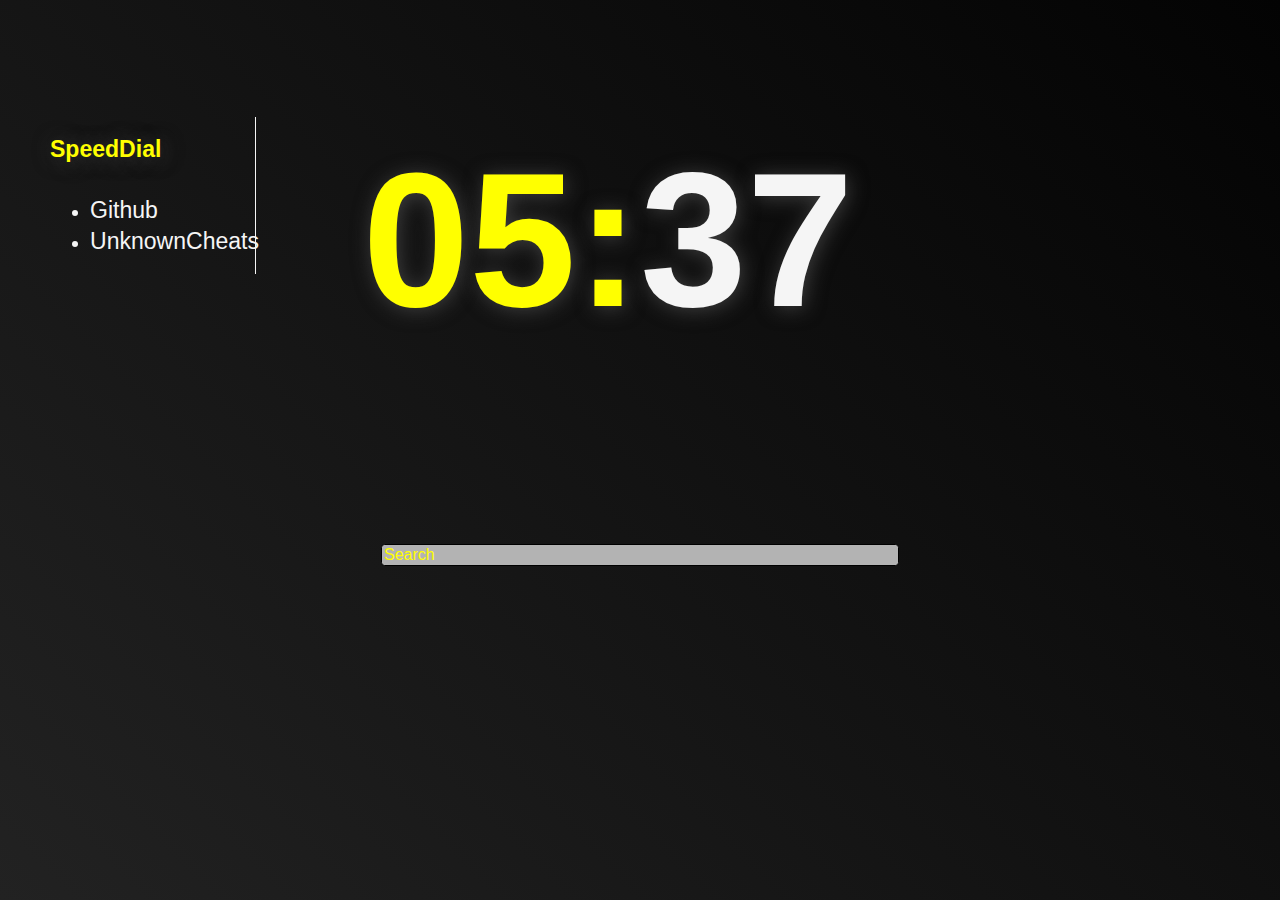
==== Index.html @ c4ecf294 "rework" ====
<!DOCTYPE html>
<html lang="en">
<head>
    <meta charset="UTF-8">
    <meta name="viewport" content="width=device-width, initial-scale=1.0">
    <title>NewTab</title>
    <link rel="stylesheet" href="styles.css">  
    <link rel="icon" type="image/svg" href="icon.svg">
</head>
<body>   
<div class="container">
<!-- Clock-->
    <h1 id="clock-min"></h1>
    <h1 id="clock-h"></h1>
    <script src="clock-min.js"></script>
    <script src="clock-h.js"></script>

<!-- Search bar-->
    <div class="search"> 
        <form action="https://www.google.com/search" method="GET">
            <input type="text" name="q" placeholder="Search">       
    </div>  
<!--Notes
    <div class="Notes">
        <h2>Notes</h2>
        <div id="array-container"></div>
        <span onclick="addnote()">add</span>
    </div>
    <script src="notes.js"></script> -->
<!--SpeedDial-->
    <div class="SpeedDial">
        <h2>SpeedDial</h2>
        <ul id="speedlist">
            <li><a href="https://www.github.com">Github</a></li>
            <li><a href="https://www.unknowncheats.me/forum/other-games/614330-vampire-survivors-cheat-table.html">UnknownCheats</a></li>
        </ul>
    </div>
</div>
</body>
</html>
---- styles.css ----
:root {
  --tcolor: yellow;
  --tcolor2: whitesmoke;
  --tcolor3: hsl(0, 0%, 70%);
}

body {
  margin: 0;
  background-image: linear-gradient(45deg, #222222, #030303);
  background-position: center;
  background-attachment: fixed;
  background-size: cover;
  font-family: "Trebuchet MS", "Lucida Sans Unicode", "Lucida Grande",
    "Lucida Sans", Arial, sans-serif;
}
.container {
  display: grid;
  grid-template-columns: 20vw 30vw 30vw 20vw;
  grid-template-rows: 13vh auto 30vh auto 34vh;
}
/*Clock*/
#clock-h {
  grid-row: 1 / 1;
  grid-column: 2 / 3;
  justify-self: end;
  font-size: 12em;
  color: var(--tcolor);
  text-shadow: #3f3f3f 2px 2px 20px;
  user-select: none;
}
#clock-min {
  grid-row: 1 / 1;
  grid-column: 3 / 4;
  justify-self: start;
  font-size: 12em;
  color: var(--tcolor2);
  text-shadow: #3f3f3f 2px 2px 20px;
  user-select: none;
}
/*Search*/
.search {
  grid-row: 4 / 5;
  grid-column: 2 / 4;
  justify-self: center;
  align-self: center;
  user-select: none;
}
.search input {
  height: 2vh;
  width: 40vw;
  border-radius: 3.5px;
  background-color: var(--tcolor3);
  color: black;
  font-size: 16px;
  border: 1px solid black;
}
.search input::placeholder {
  color: var(--tcolor);
}
.search input:focus {
  border-color: var(--tcolor2);
}
.search input:hover {
  background-color: hsl(0, 0%, 63%);
  cursor: pointer;
}
/*Notes
.Notes {
  grid-row: 2/2;
  grid-column: 3/4;

  color: white;
  font-size: 1.2em;
  margin-top: 0.5vh;
  padding-left: 25px;
  border-left: 1px solid white;
}
.Notes h2 {
  color: var(--tcolor);
  text-shadow: #3f3f3f 2px 2px 20px;
  font-size: 1.3em;
  user-select: none;
}*/
/*SpeedDial*/
.SpeedDial {
  grid-row: 2/2;
  grid-column: 1/2;
  justify-self: stretch;
  font-size: 1.2em;
  padding-left: 50px;
  user-select: none;
  border-right: 1px solid var(--tcolor2);
}
.SpeedDial h2 {
  color: var(--tcolor);
  text-shadow: #3f3f3f 2px 2px 20px;
  font-size: 1.2em;
  font-weight: bold;
}
.SpeedDial ul {
  padding-top: 10px;
  color: var(--tcolor2);
}
.SpeedDial li {
  border-radius: 2px;
  width: 10vw;
  margin-top: 0.5vh;
}
.SpeedDial a {
  text-decoration: none;
  font-style: normal;
  font-size: 1.2em;
  color: var(--tcolor2);
}
.SpeedDial a:visited {
  color: var(--tcolor2);
}
.SpeedDial a:hover {
  color: var(--tcolor3);
}
span {
  background-color: red;
}
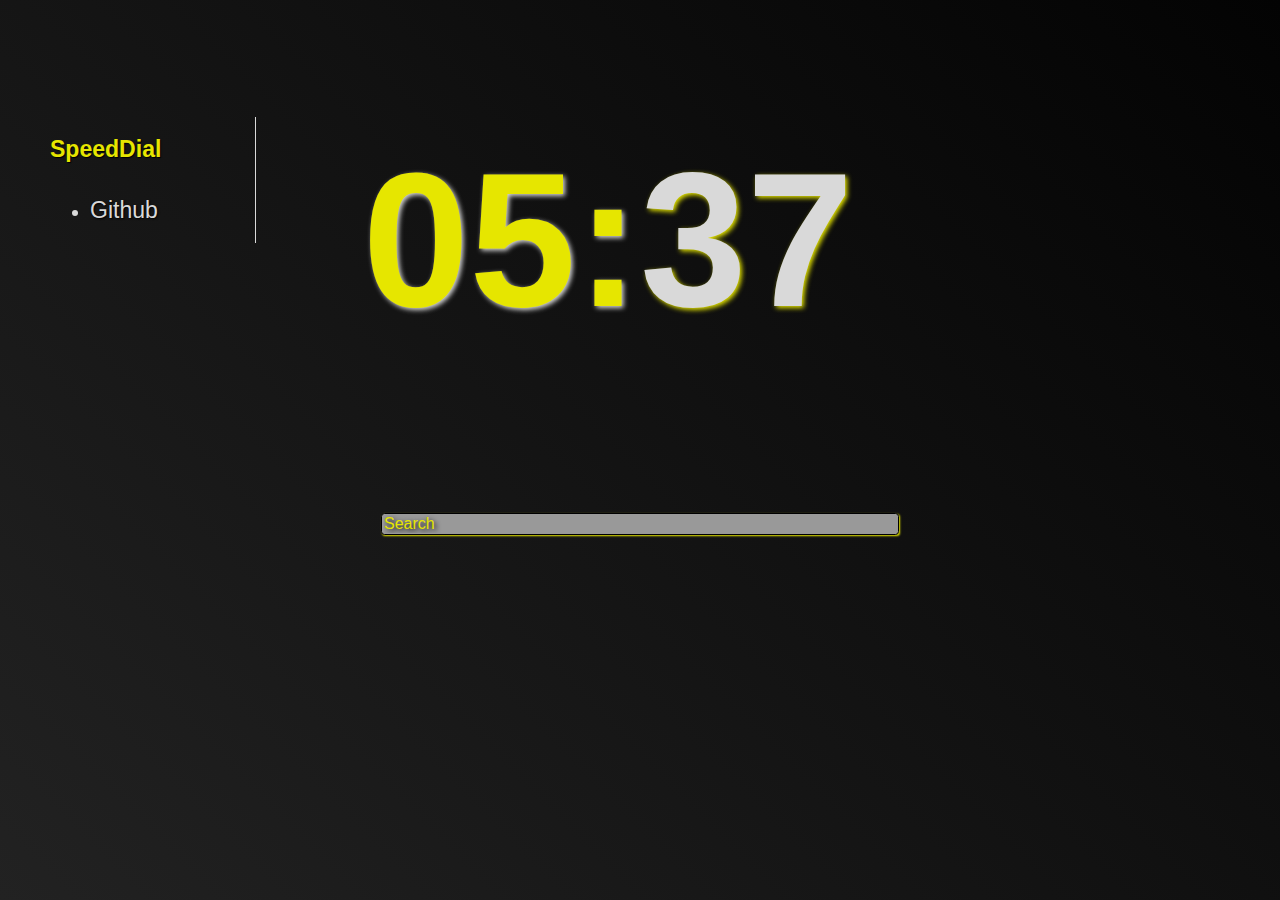
==== commit 60f89cab: "color changes" ====
--- a/Index.html
+++ b/Index.html
@@ -12,7 +12,6 @@
 <!-- Clock-->
     <h1 id="clock-min"></h1>
     <h1 id="clock-h"></h1>
-    <script src="clock-min.js"></script>
     <script src="clock-h.js"></script>
 
 <!-- Search bar-->
@@ -32,8 +31,6 @@
         <h2>SpeedDial</h2>
         <ul id="speedlist">
             <li><a href="https://www.github.com">Github</a></li>
-            <li><a href="https://www.unknowncheats.me/forum/other-games/614330-vampire-survivors-cheat-table.html">UnknownCheats</a></li>
-        </ul>
     </div>
 </div>
 </body>
--- a/styles.css
+++ b/styles.css
@@ -1,7 +1,7 @@
 :root {
-  --tcolor: yellow;
-  --tcolor2: whitesmoke;
-  --tcolor3: hsl(0, 0%, 70%);
+  --tcolor: hsl(60, 100%, 45%);
+  --tcolor2: hsl(0, 0%, 85%);
+  --tcolor3: hsl(0, 0%, 60%);
 }
 
 body {
@@ -22,19 +22,19 @@
 #clock-h {
   grid-row: 1 / 1;
   grid-column: 2 / 3;
-  justify-self: end;
+  justify-self: self-end;
   font-size: 12em;
   color: var(--tcolor);
-  text-shadow: #3f3f3f 2px 2px 20px;
+  text-shadow: var(--tcolor2) 2px 2px 5px;
   user-select: none;
 }
 #clock-min {
   grid-row: 1 / 1;
   grid-column: 3 / 4;
-  justify-self: start;
+  justify-self: self-start;
   font-size: 12em;
   color: var(--tcolor2);
-  text-shadow: #3f3f3f 2px 2px 20px;
+  text-shadow: var(--tcolor) 2px 2px 5px;
   user-select: none;
 }
 /*Search*/
@@ -51,11 +51,14 @@
   border-radius: 3.5px;
   background-color: var(--tcolor3);
   color: black;
+  text-shadow: var(--tcolor) 1px 1px 1px;
   font-size: 16px;
   border: 1px solid black;
+  box-shadow: var(--tcolor) 1px 1px 2px;
 }
 .search input::placeholder {
   color: var(--tcolor);
+  text-shadow: black 2px 2px 5px;
 }
 .search input:focus {
   border-color: var(--tcolor2);
@@ -93,13 +96,14 @@
 }
 .SpeedDial h2 {
   color: var(--tcolor);
-  text-shadow: #3f3f3f 2px 2px 20px;
+  text-shadow: black 1px 1px 1px;
   font-size: 1.2em;
   font-weight: bold;
 }
 .SpeedDial ul {
   padding-top: 10px;
   color: var(--tcolor2);
+  text-shadow: black 1px 1px 2px;
 }
 .SpeedDial li {
   border-radius: 2px;
@@ -118,6 +122,3 @@
 .SpeedDial a:hover {
   color: var(--tcolor3);
 }
-span {
-  background-color: red;
-}
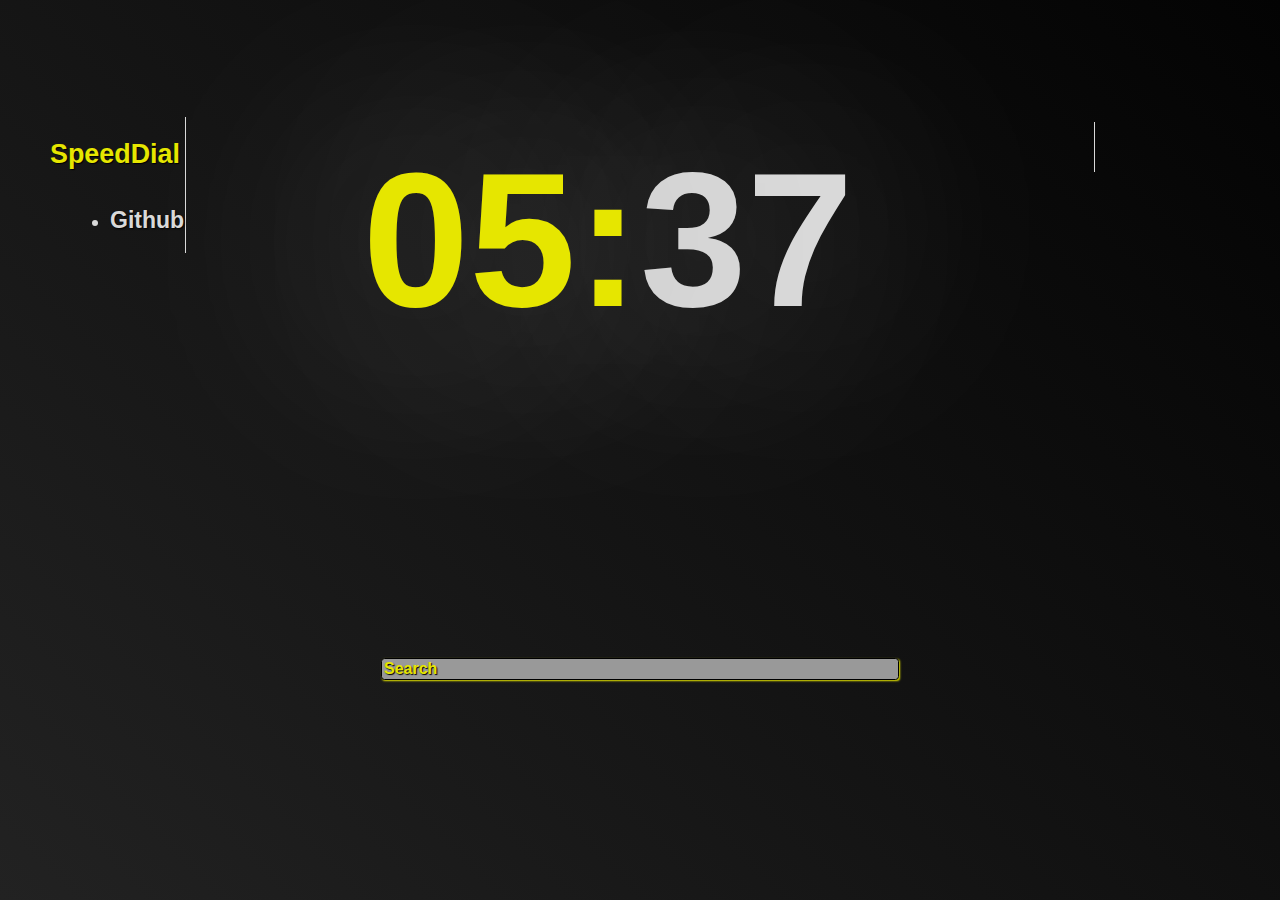
==== commit 6e7e0900: "Weather" ====
--- a/Index.html
+++ b/Index.html
@@ -27,6 +27,9 @@
     </div>
     <script src="notes.js"></script> -->
 <!--SpeedDial-->
+<!--Weather-->
+        <iframe id="Weather" src="https://wttr.in/As Salt?format=3"></iframe>
+<!--SpeedDial-->
     <div class="SpeedDial">
         <h2>SpeedDial</h2>
         <ul id="speedlist">
--- a/styles.css
+++ b/styles.css
@@ -16,7 +16,7 @@
 .container {
   display: grid;
   grid-template-columns: 20vw 30vw 30vw 20vw;
-  grid-template-rows: 13vh auto 30vh auto 34vh;
+  grid-template-rows: 13vh auto 45vh auto;
 }
 /*Clock*/
 #clock-h {
@@ -25,7 +25,7 @@
   justify-self: self-end;
   font-size: 12em;
   color: var(--tcolor);
-  text-shadow: var(--tcolor2) 2px 2px 5px;
+  text-shadow: var(--tcolor3) 2px 2px 500px;
   user-select: none;
 }
 #clock-min {
@@ -34,7 +34,7 @@
   justify-self: self-start;
   font-size: 12em;
   color: var(--tcolor2);
-  text-shadow: var(--tcolor) 2px 2px 5px;
+  text-shadow: var(--tcolor3) 2px 2px 500px;
   user-select: none;
 }
 /*Search*/
@@ -51,14 +51,15 @@
   border-radius: 3.5px;
   background-color: var(--tcolor3);
   color: black;
-  text-shadow: var(--tcolor) 1px 1px 1px;
+  text-shadow: var(--tcolor2) 1px 1px 1px;
   font-size: 16px;
+  font-weight: 700;
   border: 1px solid black;
   box-shadow: var(--tcolor) 1px 1px 2px;
 }
 .search input::placeholder {
   color: var(--tcolor);
-  text-shadow: black 2px 2px 5px;
+  text-shadow: black 1px 1px 1px;
 }
 .search input:focus {
   border-color: var(--tcolor2);
@@ -67,23 +68,18 @@
   background-color: hsl(0, 0%, 63%);
   cursor: pointer;
 }
-/*Notes
-.Notes {
+/*Weather*/
+#Weather{
   grid-row: 2/2;
-  grid-column: 3/4;
-
-  color: white;
-  font-size: 1.2em;
+  grid-column: 4/5;
+  height: 50px;
+  width: 200px;
+  border: none;
   margin-top: 0.5vh;
-  padding-left: 25px;
-  border-left: 1px solid white;
+  padding-left: 20px;
+  border-left: 1px solid var(--tcolor2);
+  margin-left: 70px;
 }
-.Notes h2 {
-  color: var(--tcolor);
-  text-shadow: #3f3f3f 2px 2px 20px;
-  font-size: 1.3em;
-  user-select: none;
-}*/
 /*SpeedDial*/
 .SpeedDial {
   grid-row: 2/2;
@@ -93,22 +89,26 @@
   padding-left: 50px;
   user-select: none;
   border-right: 1px solid var(--tcolor2);
+  margin-right: 70px;
 }
 .SpeedDial h2 {
   color: var(--tcolor);
   text-shadow: black 1px 1px 1px;
-  font-size: 1.2em;
-  font-weight: bold;
+  font-size: 1.4em;
+  font-weight: 800;
 }
 .SpeedDial ul {
   padding-top: 10px;
+  padding-left: 60px;
   color: var(--tcolor2);
   text-shadow: black 1px 1px 2px;
+  font-weight: 600;
 }
 .SpeedDial li {
   border-radius: 2px;
   width: 10vw;
   margin-top: 0.5vh;
+  font-weight: 600;
 }
 .SpeedDial a {
   text-decoration: none;
@@ -118,7 +118,9 @@
 }
 .SpeedDial a:visited {
   color: var(--tcolor2);
+  font-weight: 600;
 }
 .SpeedDial a:hover {
   color: var(--tcolor3);
+  font-weight: 700;
 }
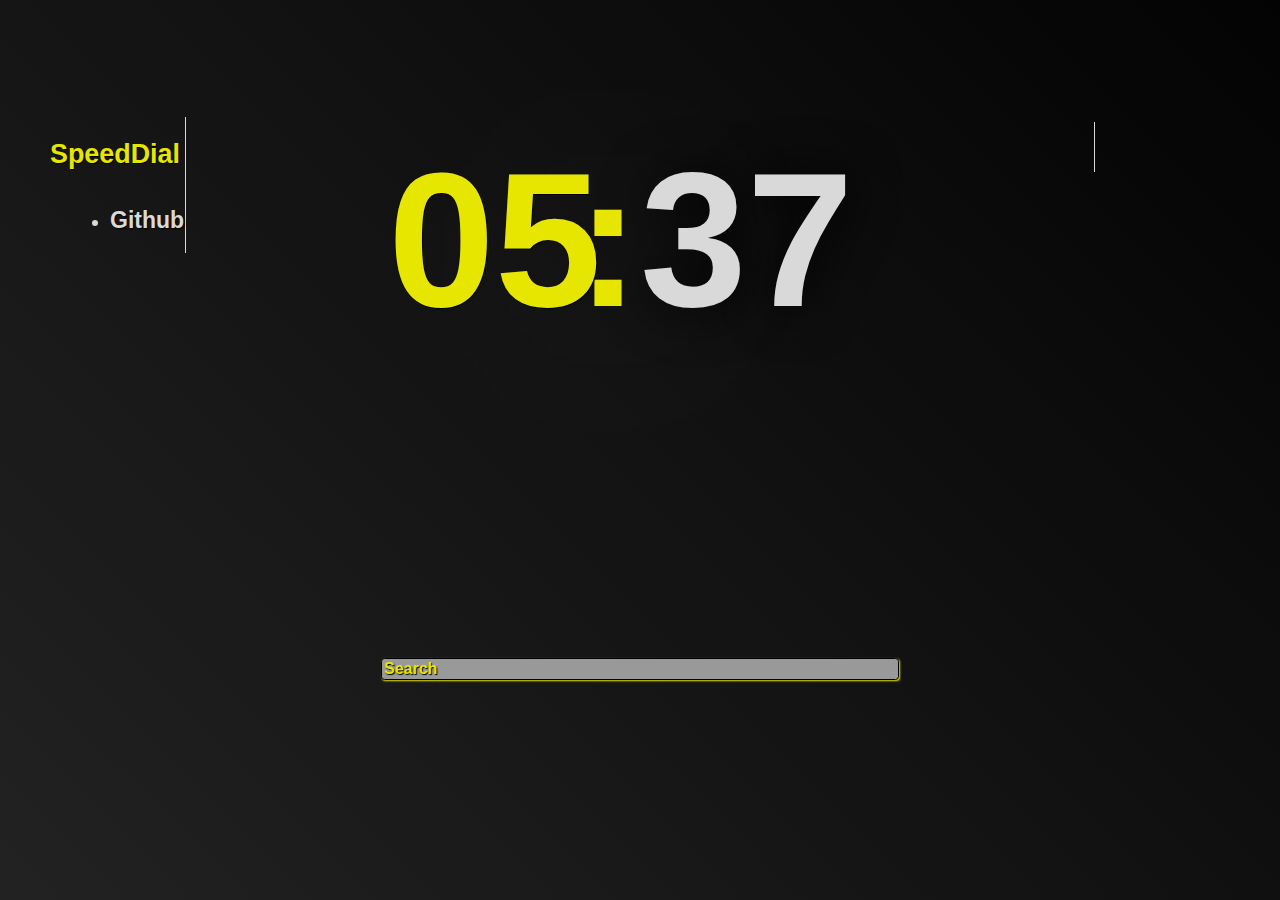
==== commit 0adb650f: "blur" ====
--- a/Index.html
+++ b/Index.html
@@ -11,6 +11,7 @@
 <div class="container">
 <!-- Clock-->
     <h1 id="clock-min"></h1>
+    <h1 id="dors">:</h1>
     <h1 id="clock-h"></h1>
     <script src="clock-h.js"></script>
 
--- a/styles.css
+++ b/styles.css
@@ -2,6 +2,7 @@
   --tcolor: hsl(60, 100%, 45%);
   --tcolor2: hsl(0, 0%, 85%);
   --tcolor3: hsl(0, 0%, 60%);
+  --tcolor4: hsl(0, 0%, 0%);
 }
 
 body {
@@ -25,8 +26,9 @@
   justify-self: self-end;
   font-size: 12em;
   color: var(--tcolor);
-  text-shadow: var(--tcolor3) 2px 2px 500px;
+  text-shadow: var(--tcolor4) 1px 1px 1px;
   user-select: none;
+  padding-right: 3vw;
 }
 #clock-min {
   grid-row: 1 / 1;
@@ -34,7 +36,16 @@
   justify-self: self-start;
   font-size: 12em;
   color: var(--tcolor2);
-  text-shadow: var(--tcolor3) 2px 2px 500px;
+  text-shadow: var(--tcolor4) 2px 2px 50px;
+  user-select: none;
+}
+#dors{
+  grid-row: 1 / 1;
+  grid-column: 2 / 3;
+  font-size: 12em;
+  justify-self: self-end;
+  color: var(--tcolor);
+  text-shadow: white 2px 2px 400px;
   user-select: none;
 }
 /*Search*/
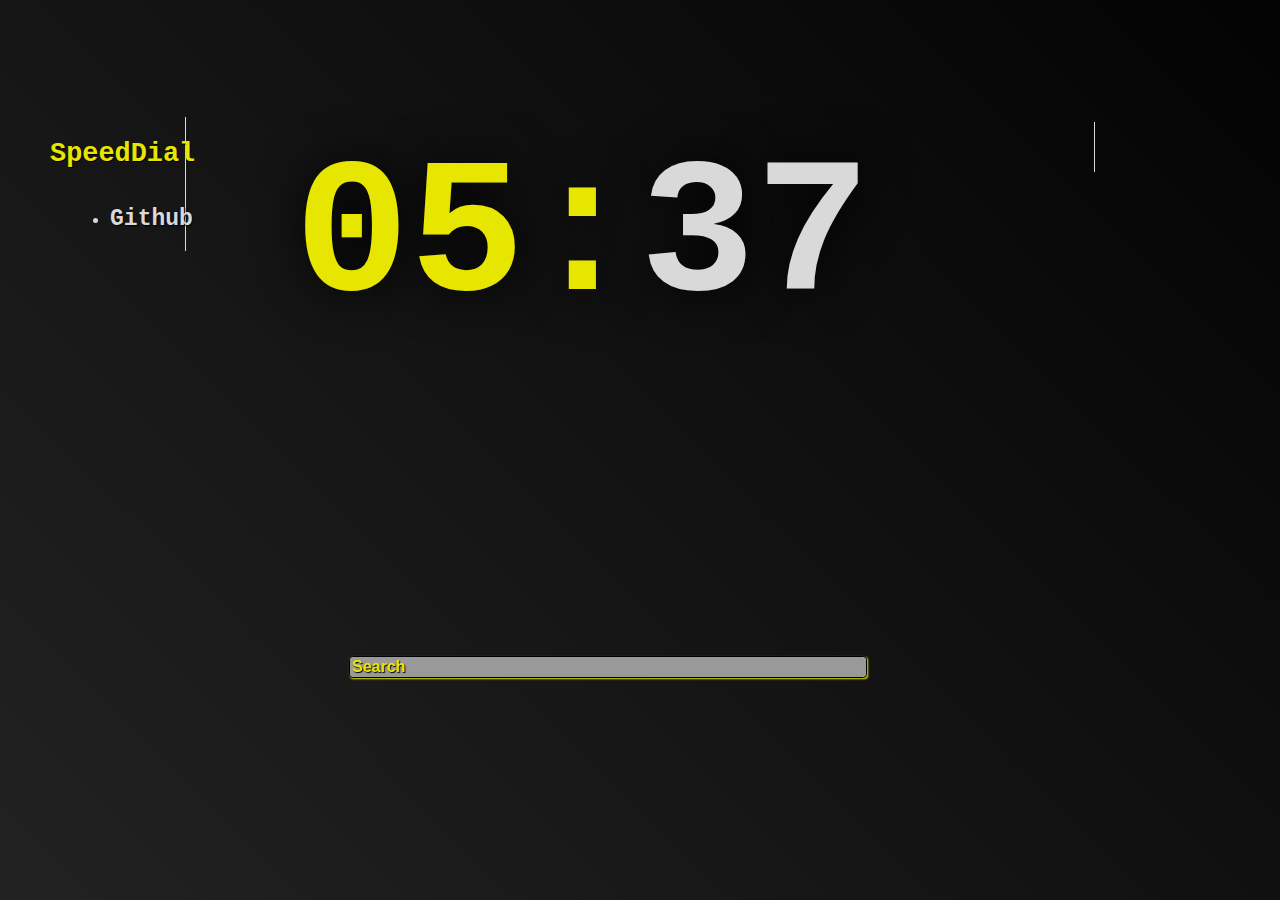
==== commit 56d9b351: "a" ====
--- a/Index.html
+++ b/Index.html
@@ -11,7 +11,6 @@
 <div class="container">
 <!-- Clock-->
     <h1 id="clock-min"></h1>
-    <h1 id="dors">:</h1>
     <h1 id="clock-h"></h1>
     <script src="clock-h.js"></script>
 
--- a/styles.css
+++ b/styles.css
@@ -11,8 +11,7 @@
   background-position: center;
   background-attachment: fixed;
   background-size: cover;
-  font-family: "Trebuchet MS", "Lucida Sans Unicode", "Lucida Grande",
-    "Lucida Sans", Arial, sans-serif;
+  font-family: 'Courier New', Courier, monospace;
 }
 .container {
   display: grid;
@@ -26,9 +25,8 @@
   justify-self: self-end;
   font-size: 12em;
   color: var(--tcolor);
-  text-shadow: var(--tcolor4) 1px 1px 1px;
+  text-shadow: var(--tcolor4) 2px 2px 50px;
   user-select: none;
-  padding-right: 3vw;
 }
 #clock-min {
   grid-row: 1 / 1;
@@ -39,15 +37,6 @@
   text-shadow: var(--tcolor4) 2px 2px 50px;
   user-select: none;
 }
-#dors{
-  grid-row: 1 / 1;
-  grid-column: 2 / 3;
-  font-size: 12em;
-  justify-self: self-end;
-  color: var(--tcolor);
-  text-shadow: white 2px 2px 400px;
-  user-select: none;
-}
 /*Search*/
 .search {
   grid-row: 4 / 5;
@@ -55,6 +44,7 @@
   justify-self: center;
   align-self: center;
   user-select: none;
+  padding-right: 5vw;
 }
 .search input {
   height: 2vh;
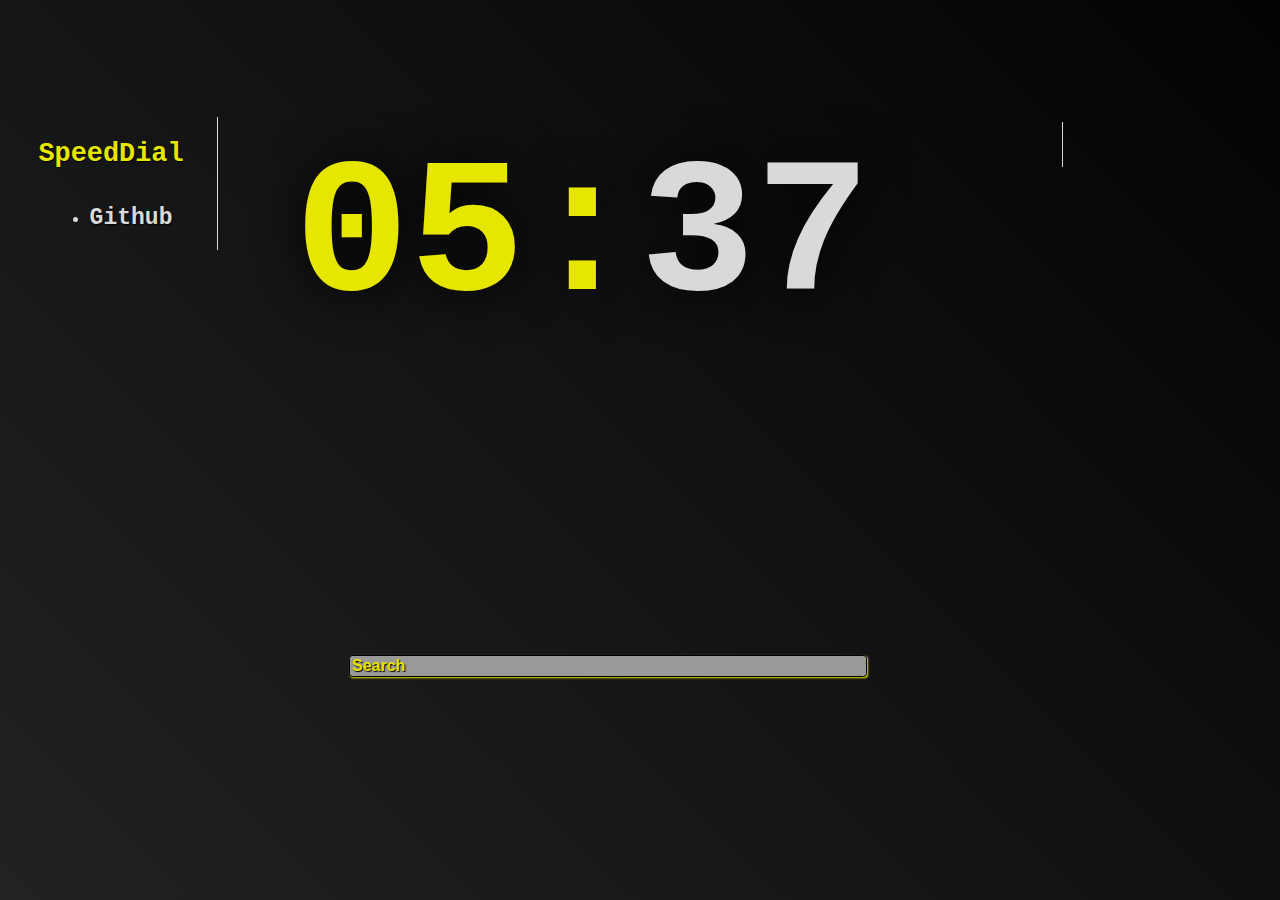
==== commit 4313d60d: "Media" ====
--- a/Index.html
+++ b/Index.html
@@ -10,25 +10,16 @@
 <body>   
 <div class="container">
 <!-- Clock-->
-    <h1 id="clock-min"></h1>
-    <h1 id="clock-h"></h1>
+    <h1 class="clock" id="clock-min"></h1>
+    <h1 class="clock" id="clock-h"></h1>
     <script src="clock-h.js"></script>
-
 <!-- Search bar-->
     <div class="search"> 
         <form action="https://www.google.com/search" method="GET">
             <input type="text" name="q" placeholder="Search">       
     </div>  
-<!--Notes
-    <div class="Notes">
-        <h2>Notes</h2>
-        <div id="array-container"></div>
-        <span onclick="addnote()">add</span>
-    </div>
-    <script src="notes.js"></script> -->
-<!--SpeedDial-->
 <!--Weather-->
-        <iframe id="Weather" src="https://wttr.in/As Salt?format=3"></iframe>
+        <iframe class="Weather" id="Weather" src="https://wttr.in/As Salt?format=3"></iframe>
 <!--SpeedDial-->
     <div class="SpeedDial">
         <h2>SpeedDial</h2>
--- a/styles.css
+++ b/styles.css
@@ -19,23 +19,22 @@
   grid-template-rows: 13vh auto 45vh auto;
 }
 /*Clock*/
+.clock{
+  font-size: 12em;
+  user-select: none;
+  text-shadow: var(--tcolor4) 2px 2px 50px;
+}
 #clock-h {
   grid-row: 1 / 1;
   grid-column: 2 / 3;
   justify-self: self-end;
-  font-size: 12em;
   color: var(--tcolor);
-  text-shadow: var(--tcolor4) 2px 2px 50px;
-  user-select: none;
 }
 #clock-min {
   grid-row: 1 / 1;
   grid-column: 3 / 4;
   justify-self: self-start;
-  font-size: 12em;
   color: var(--tcolor2);
-  text-shadow: var(--tcolor4) 2px 2px 50px;
-  user-select: none;
 }
 /*Search*/
 .search {
@@ -70,16 +69,16 @@
   cursor: pointer;
 }
 /*Weather*/
-#Weather{
+.Weather{
   grid-row: 2/2;
   grid-column: 4/5;
-  height: 50px;
-  width: 200px;
+  height: 5vh;
+  width: 10vw;
   border: none;
   margin-top: 0.5vh;
-  padding-left: 20px;
+  padding-left: 1vw;
   border-left: 1px solid var(--tcolor2);
-  margin-left: 70px;
+  margin-left: 3vw;
 }
 /*SpeedDial*/
 .SpeedDial {
@@ -87,10 +86,10 @@
   grid-column: 1/2;
   justify-self: stretch;
   font-size: 1.2em;
-  padding-left: 50px;
+  padding-left: 3vw;
   user-select: none;
   border-right: 1px solid var(--tcolor2);
-  margin-right: 70px;
+  margin-right: 3vw;
 }
 .SpeedDial h2 {
   color: var(--tcolor);
@@ -99,8 +98,8 @@
   font-weight: 800;
 }
 .SpeedDial ul {
-  padding-top: 10px;
-  padding-left: 60px;
+  padding-top: 1vh;
+  padding-left: 4vw;
   color: var(--tcolor2);
   text-shadow: black 1px 1px 2px;
   font-weight: 600;
@@ -125,3 +124,17 @@
   color: var(--tcolor3);
   font-weight: 700;
 }
+/*portrait mode*/
+@media (orientation: portrait) {
+  .clock{
+    font-size: 10em;
+  }
+  .SpeedDial{
+    grid-row: 4/4;
+    font-size: 0.9em;
+    padding-left: 1vw;
+  }
+  .Weather{
+    grid-row: 4/4;
+  }
+}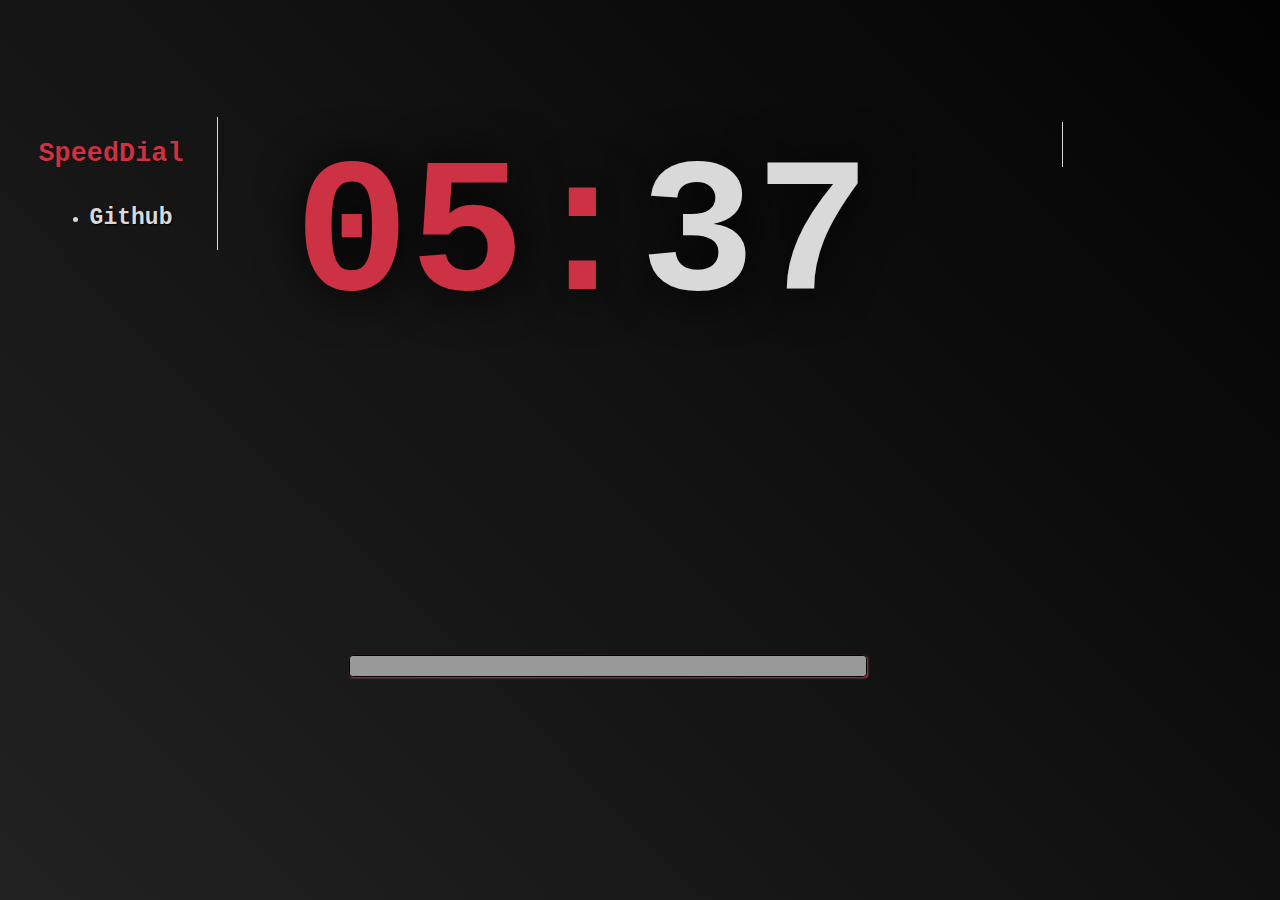
==== commit 01a95723: "a" ====
--- a/Index.html
+++ b/Index.html
@@ -16,7 +16,7 @@
 <!-- Search bar-->
     <div class="search"> 
         <form action="https://www.google.com/search" method="GET">
-            <input type="text" name="q" placeholder="Search">       
+            <input type="text" name="q">       
     </div>  
 <!--Weather-->
         <iframe class="Weather" id="Weather" src="https://wttr.in/As Salt?format=3"></iframe>
--- a/styles.css
+++ b/styles.css
@@ -1,5 +1,5 @@
 :root {
-  --tcolor: hsl(60, 100%, 45%);
+  --tcolor:  hsl(353, 61%, 50%);
   --tcolor2: hsl(0, 0%, 85%);
   --tcolor3: hsl(0, 0%, 60%);
   --tcolor4: hsl(0, 0%, 0%);
@@ -11,7 +11,7 @@
   background-position: center;
   background-attachment: fixed;
   background-size: cover;
-  font-family: 'Courier New', Courier, monospace;
+  font-family: JetBrainsMono Nerd Font,'Courier New', Courier, monospace;
 }
 .container {
   display: grid;
@@ -56,10 +56,6 @@
   font-weight: 700;
   border: 1px solid black;
   box-shadow: var(--tcolor) 1px 1px 2px;
-}
-.search input::placeholder {
-  color: var(--tcolor);
-  text-shadow: black 1px 1px 1px;
 }
 .search input:focus {
   border-color: var(--tcolor2);
